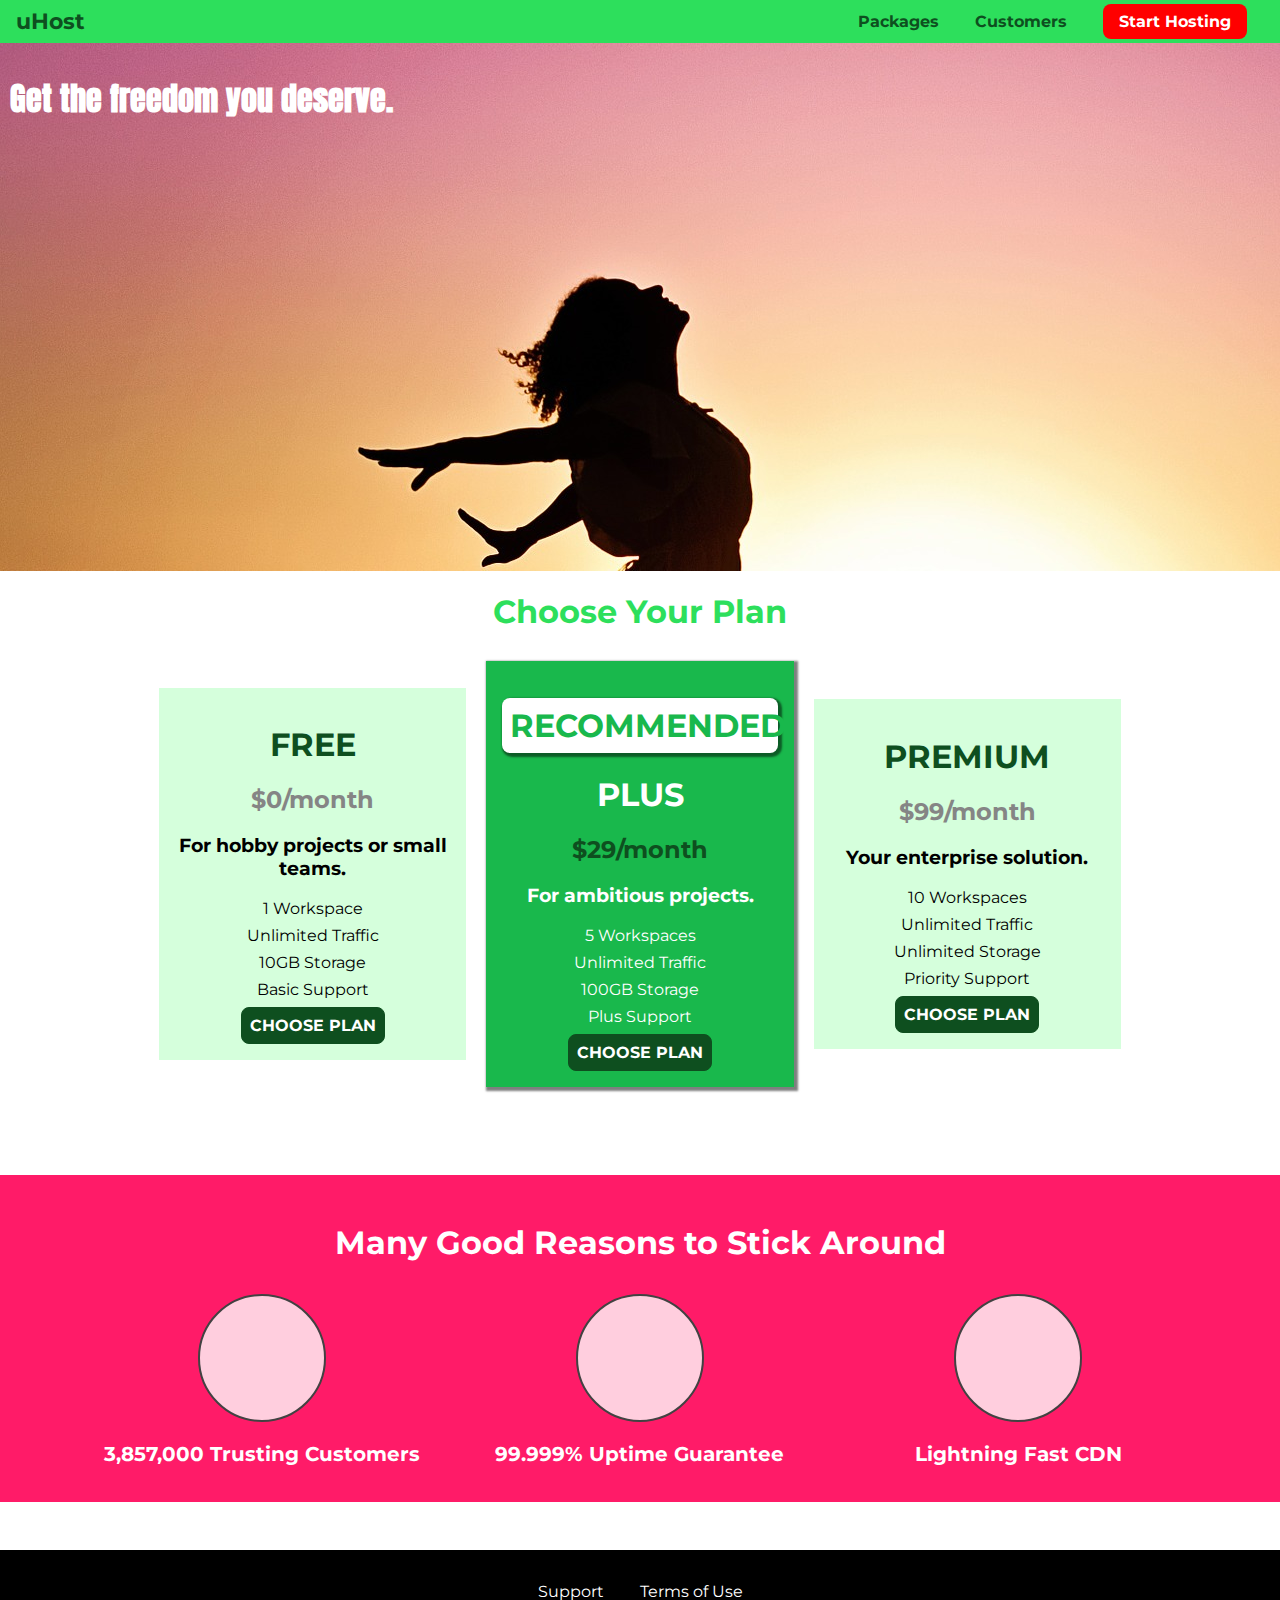
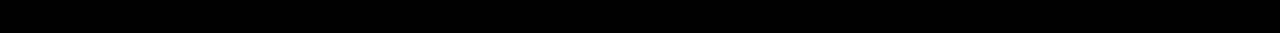
==== index.html @ 98f1be9f "finished section 5" ====
<!DOCTYPE html>
<html lang="en">

<head>
    <meta charset="UTF-8">
    <meta http-equiv="X-UA-Compatible" content="ie=edge">
    <title>uHost</title>
    <link rel="shortcut icon" href="favicon.png">
    <link href="https://fonts.googleapis.com/css?family=Anton" rel="stylesheet">
    <link href="https://fonts.googleapis.com/css?family=Montserrat:400,700" rel="stylesheet">
    <link rel="stylesheet" href="shared.css">
    <link rel="stylesheet" href="main.css">
</head>

<body>
    <header class="main-header">
        <div>
            <a href="index.html" class="main-header__brand">
                uHost
            </a>
        </div>
        <nav class="main-nav">
            <ul class="main-nav__items">
                <li class="main-nav__item">
                    <a href="packages/index.html">Packages</a>
                </li>
                <li class="main-nav__item">
                    <a href="customers/index.html">Customers</a>
                </li>
                <li class="main-nav__item main-nav__item--cta">
                    <a href="start-hosting/index.html">Start Hosting</a>
                </li>
            </ul>
        </nav>
    </header>
    <main>
        <section id="product-overview">
            <h1>Get the freedom you deserve.</h1>
        </section>
        <section id="plans">
            <h1 class="section-title">Choose Your Plan</h1>
            <div class="plan__list">
                <article class="plan">
                    <h1 class="plan__title">FREE</h1>
                    <h2 class="plan__price">$0/month</h2>
                    <h3>For hobby projects or small teams.</h3>
                    <ul class="plan__features">
                        <li class="plan__feature">1 Workspace</li>
                        <li class="plan__feature">Unlimited Traffic</li>
                        <li class="plan__feature">10GB Storage</li>
                        <li class="plan__feature">Basic Support</li>
                    </ul>
                    <div>
                        <button class="button">CHOOSE PLAN</button>
                    </div>
                </article>
                <article class="plan plan--highlighted">
                    <h1 class="plan__annotation">RECOMMENDED</h1>
                    <h1 class="plan__title">PLUS</h1>
                    <h2 class="plan__price">$29/month</h2>
                    <h3>For ambitious projects.</h3>
                    <ul class="plan__features">
                        <li class="plan__feature">5 Workspaces</li>
                        <li class="plan__feature">Unlimited Traffic</li>
                        <li class="plan__feature">100GB Storage</li>
                        <li class="plan__feature">Plus Support</li>
                    </ul>
                    <div>
                        <button class="button">CHOOSE PLAN</button>
                    </div>
                </article>
                <article class="plan">
                    <h1 class="plan__title">PREMIUM</h1>
                    <h2 class="plan__price">$99/month</h2>
                    <h3>Your enterprise solution.</h3>
                    <ul class="plan__features">
                        <li class="plan__feature">10 Workspaces</li>
                        <li class="plan__feature">Unlimited Traffic</li>
                        <li class="plan__feature">Unlimited Storage</li>
                        <li class="plan__feature">Priority Support</li>
                    </ul>
                    <div>
                        <button class="button">CHOOSE PLAN</button>
                    </div>
                </article>
            </div>
        </section>
        <section id="key-features">
            <h1 class="section-title">Many Good Reasons to Stick Around</h1>
            <ul class="key-feature__list">
                <li class="key-feature">
                    <div class="key-feature__image">

                    </div>
                    <p class="key-feature__description">3,857,000 Trusting Customers</p>
                </li>
                <li class="key-feature">
                    <div class="key-feature__image">

                    </div>
                    <p class="key-feature__description">99.999% Uptime Guarantee</p>
                </li>
                <li class="key-feature">
                    <div class="key-feature__image">

                    </div>
                    <p class="key-feature__description">Lightning Fast CDN</p>
                </li>
            </ul>
        </section>
    </main>
    <footer class="main-footer">
        <nav>
            <ul class="main-footer__links">
                <li class="main-footer__link">
                    <a href="#">Support</a>
                </li>
                <li class="main-footer__link">
                    <a href="#">Terms of Use</a>
                </li>
            </ul>
        </nav>
    </footer>
</body>

</html>
---- shared.css ----
* {
    box-sizing: border-box;
}

body {
    font-family: 'Montserrat', sans-serif;
    margin: 0;
}

.button {
    background: #0e4f1f;
    color: white;
    font: inherit;
    border: 1.5px solid #0e4f1f;
    padding: 8px;
    border-radius: 8px;
    font-weight: bold;
    cursor: pointer;
}

.button:hover,
.button:active {
    background: white;
    color: #0e4f1f;
}

.button:focus {
    outline: none;
}

.main-header {
    width: 100%;
    background: #2ddf5c;
    padding: 8px 16px;
}

.main-header>div {
    display: inline-block;
    vertical-align: middle;
}

.main-header__brand {
    color: #0e4f1f;
    text-decoration: none;
    font-weight: bold;
    font-size: 22px;
}


.main-nav {
    display: inline-block;
    text-align: right;
    width: calc(100% - 74px);
    vertical-align: middle;
}


.main-nav__item {
    display: inline-block;
    margin: 0 16px;
}

.main-nav__items {
    margin: 0;
    padding: 0;
    list-style: none;
}

.main-nav__item a {
    text-decoration: none;
    color: #0e4f1f;
    font-weight: bold;
    padding: 3px 0;
}

.main-nav__item a:hover,
.main-nav__item a:active {
    color: white;
    border-bottom: 5px solid white;
}

.main-nav__item--cta a {
    color: white;
    background: red;
    padding: 8px 16px;
    border-radius: 8px;
}

.main-nav__item--cta a:hover,
.main-nav__item--cta a:active {
    color: red;
    background: white;
    border: none;
}

.main-footer {
    background: black;
    padding: 32px;
    margin-top: 48px;
}

.main-footer__links {
    list-style: none;
    margin: 0;
    padding: 0;
    text-align: center;
}

.main-footer__link {
    display: inline-block;
    margin: 0 16px;
}

.main-footer__link>a {
    color: white;
    text-decoration: none;
}

.main-footer__link>a:hover,
.main-footer__link>a:active {
    color: #ccc;
}
---- main.css ----
#product-overview {
    background: url("freedom.jpg");
    width: 100%;
    height: 528px;
    padding: 10px;
}

.section-title {
    color: #2ddf5c;
    text-align: center;
}

#product-overview h1 {
    color: white;
    font-family: 'Anton', sans-serif;
}

.plan__list {
    width: 80%;
    margin: auto;
    text-align: center;
}

.plan {
    background: #d5ffdc;
    text-align: center;
    padding: 16px;
    margin: 8px;
    display: inline-block;
    width: 30%;
    vertical-align: middle;
}

.plan--highlighted {
    background: #19b84c;
    color: white;
    box-shadow: 2px 2px 2px 2px rgba(0, 0, 0, 0.5);
}

.plan__annotation {
    background: white;
    color: #19b84c;
    padding: 8px;
    box-shadow: 2px 2px 2px 2px rgba(0, 0, 0, 0.5);
    border-radius: 8px;
}

.plan__title {
    color: #0e4f1f;
}

.plan__price {
    color: #858585;
}

.plan--highlighted .plan__title {
    color: white;
}

.plan--highlighted .plan__price {
    color: #0e4f1f;
}

.plan__features {
    list-style: none;
    margin: 0;
    padding: 0;
}

.plan__feature {
    margin: 8px 0;
}

#key-features {
    background: #ff1b68;
    margin-top: 80px;
    padding: 16px;
}

#key-features>.section-title {
    color: white;
    margin: 32px;
}

.key-feature__list {
    list-style: none;
    margin: 0;
    padding: 0;
    text-align: center;
}

.key-feature {
    display: inline-block;
    width: 30%;
    vertical-align: top;
}

.key-feature__image {
    background: #ffcede;
    width: 128px;
    height: 128px;
    border: 2px solid #424242;
    border-radius: 50%;
    margin: auto;
}

.key-feature__description {
    text-align: center;
    font-weight: bold;
    color: white;
    font-size: 20px;
}
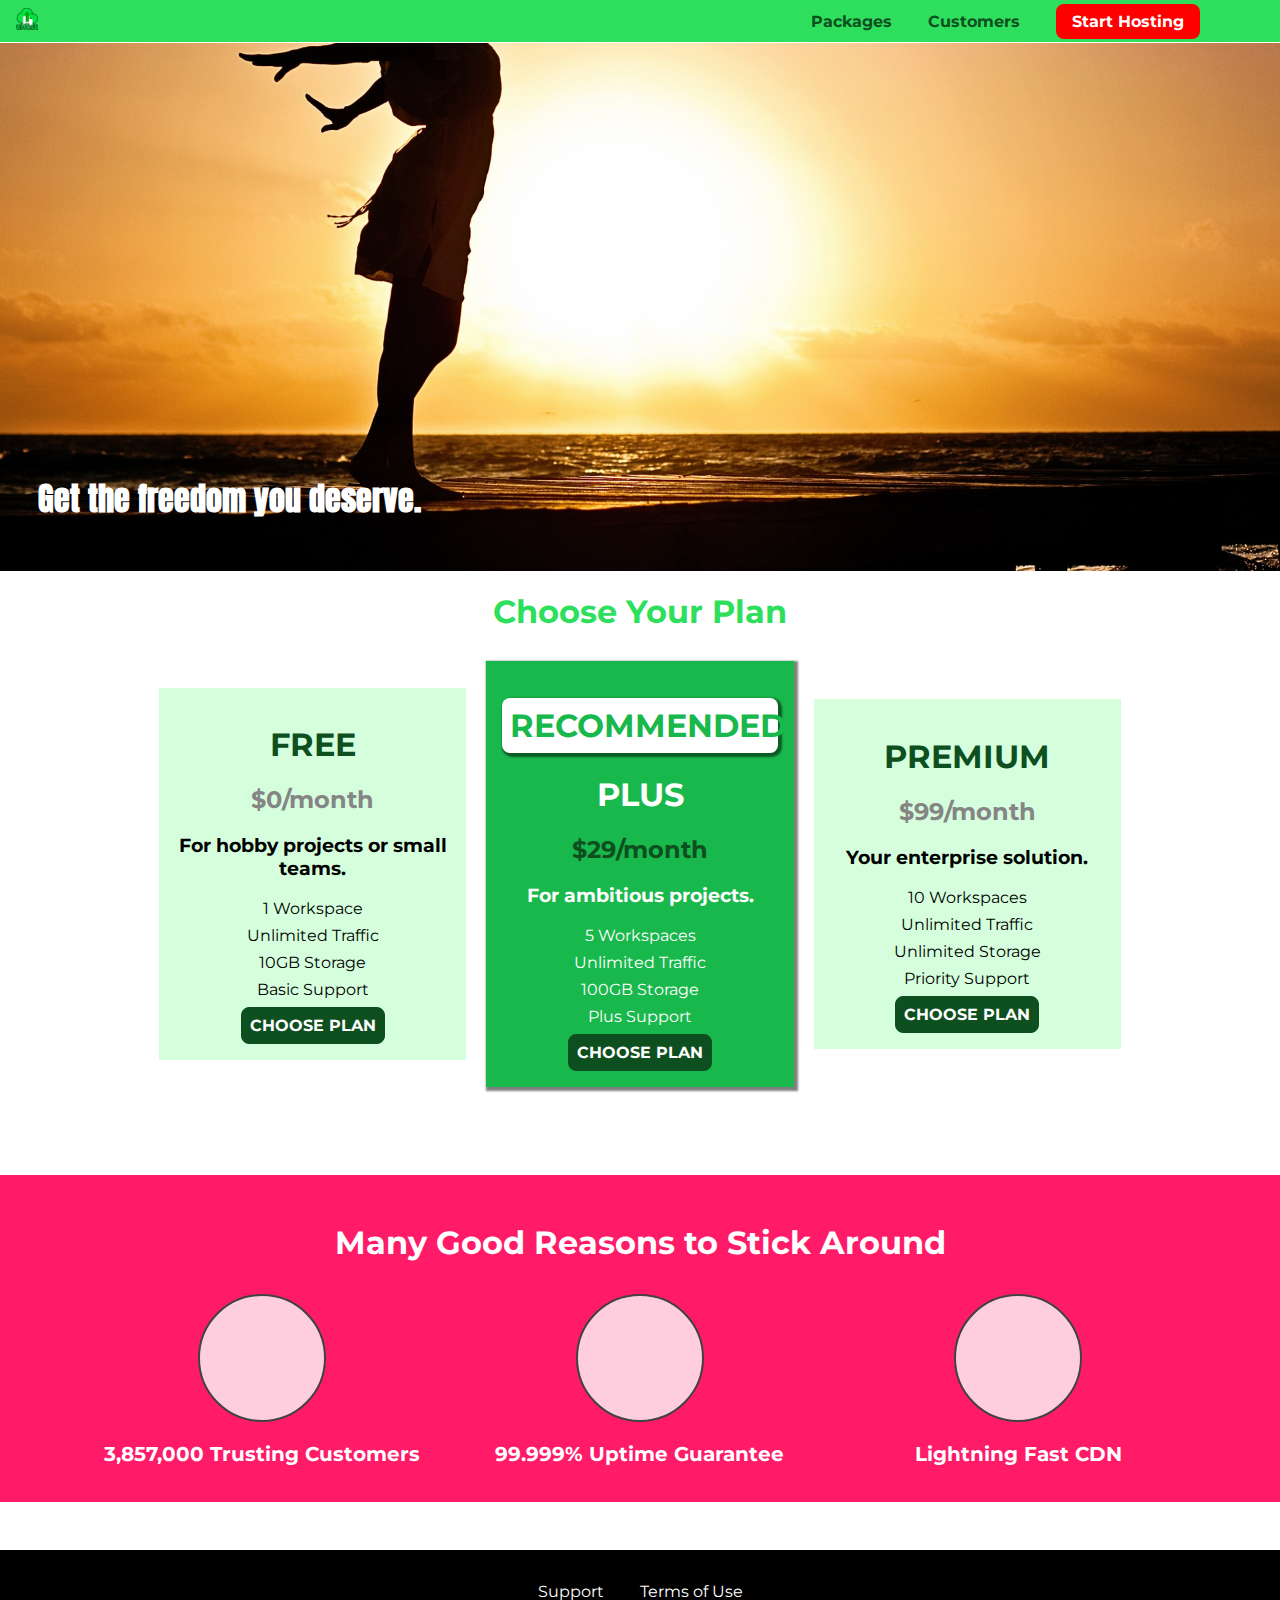
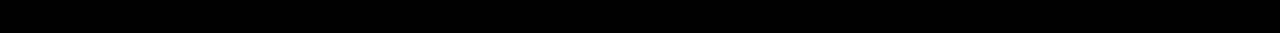
==== commit 0e2dacb4: "end of friday" ====
--- a/index.html
+++ b/index.html
@@ -16,7 +16,7 @@
     <header class="main-header">
         <div>
             <a href="index.html" class="main-header__brand">
-                uHost
+                <img src="images/uhost-icon.png" alt="uHost - your favorite company">
             </a>
         </div>
         <nav class="main-nav">
--- a/shared.css
+++ b/shared.css
@@ -30,8 +30,12 @@
 
 .main-header {
     width: 100%;
+    position: fixed;
     background: #2ddf5c;
     padding: 8px 16px;
+    top: 0;
+    left: 0;
+    z-index: 1;
 }
 
 .main-header>div {
@@ -44,6 +48,12 @@
     text-decoration: none;
     font-weight: bold;
     font-size: 22px;
+    height: 22px;
+    display: inline-block;
+}
+
+.main-header__brand img {
+    height: 100%;
 }
 
 
--- a/main.css
+++ b/main.css
@@ -1,8 +1,15 @@
 #product-overview {
-    background: url("freedom.jpg");
+    background: url("freedom.jpg") left 10% bottom 20%/cover no-repeat border-box ;
+    /* background-size: cover; */
+    /* background-repeat: no-repeat; */
+    /* background-position: left 10% top 20%; */
+    /* background-origin: border-box; */
+    /* background-clip: padding-box; */
     width: 100%;
     height: 528px;
     padding: 10px;
+    margin-top: 43px;
+    position: relative;
 }
 
 .section-title {
@@ -13,6 +20,9 @@
 #product-overview h1 {
     color: white;
     font-family: 'Anton', sans-serif;
+    position: absolute;
+    bottom: 5%;
+    left: 3%;
 }
 
 .plan__list {
@@ -77,7 +87,7 @@
     padding: 16px;
 }
 
-#key-features>.section-title {
+#key-features .section-title {
     color: white;
     margin: 32px;
 }
@@ -109,4 +119,8 @@
     font-weight: bold;
     color: white;
     font-size: 20px;
-}+}
+
+/* h1 {
+    font-family: sans-serif;
+} */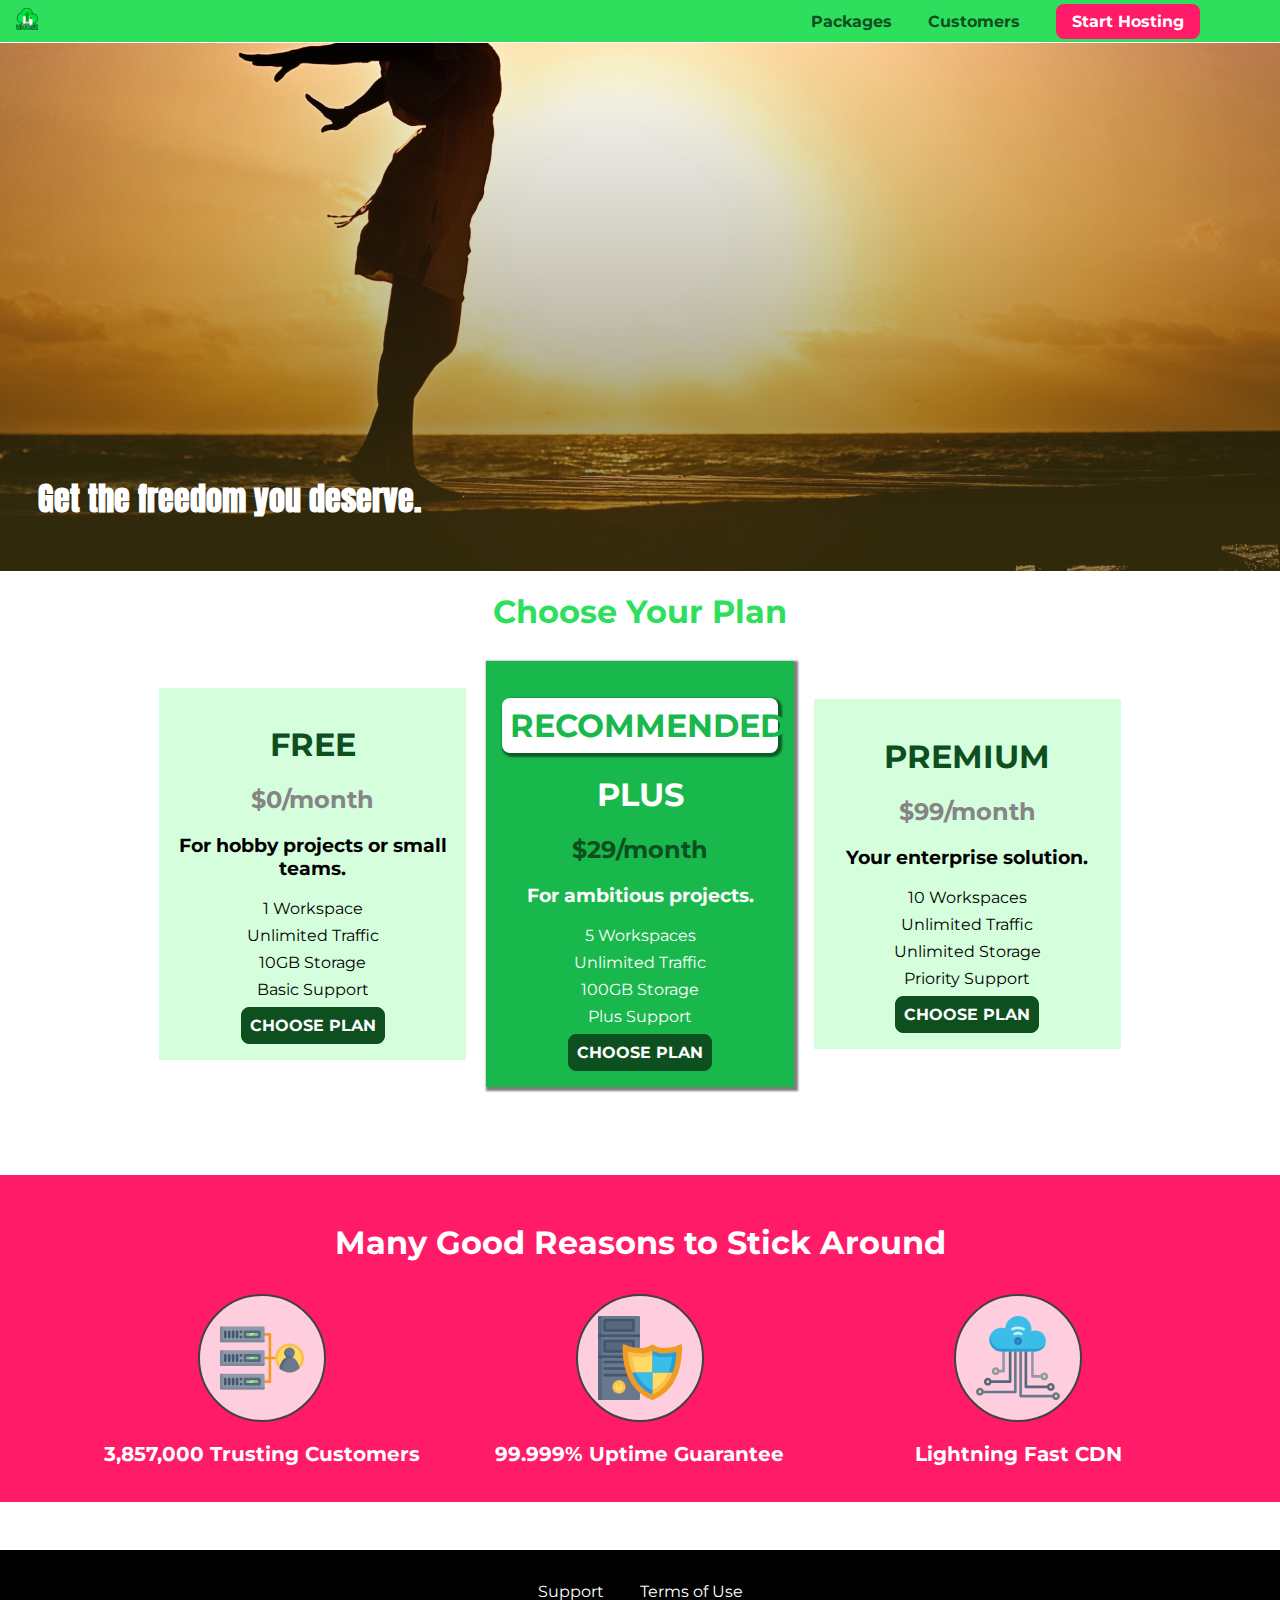
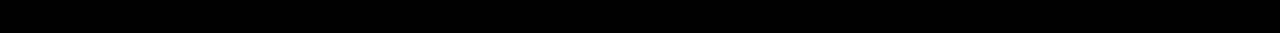
==== commit 925afd51: "start of the units module" ====
--- a/index.html
+++ b/index.html
@@ -16,7 +16,7 @@
     <header class="main-header">
         <div>
             <a href="index.html" class="main-header__brand">
-                <img src="images/uhost-icon.png" alt="uHost - your favorite company">
+                <img src="images/uhost-icon.png" alt="uHost - Your favorite hosting company">
             </a>
         </div>
         <nav class="main-nav">
@@ -90,19 +90,197 @@
             <ul class="key-feature__list">
                 <li class="key-feature">
                     <div class="key-feature__image">
-
+                        <svg viewBox="0 0 512 512">
+                            <path style="fill:#F09B24;"
+                                d="M344,248h-32V112c0-4.418-3.582-8-8-8h-40c-4.418,0-8,3.582-8,8s3.582,8,8,8h32v128h-32  c-4.418,0-8,3.582-8,8s3.582,8,8,8h32v128h-32c-4.418,0-8,3.582-8,8s3.582,8,8,8h40c4.418,0,8-3.582,8-8V264h32c4.418,0,8-3.582,8-8  S348.418,248,344,248z" />
+                            <path style="fill:#8E9AA9;"
+                                d="M264,64H8c-4.418,0-8,3.582-8,8v80c0,4.418,3.582,8,8,8h256c4.418,0,8-3.582,8-8V72  C272,67.582,268.418,64,264,64z" />
+                            <path style="fill:#7C899B;"
+                                d="M24,144c-4.418,0-8-3.582-8-8V64H8c-4.418,0-8,3.582-8,8v80c0,4.418,3.582,8,8,8h256  c4.418,0,8-3.582,8-8v-8H24z" />
+                            <rect x="152" y="96" style="fill:#B8E3A8;" width="88" height="32" />
+                            <g>
+                                <polygon style="fill:#7EC97D;" points="152,96 152,128 166,128 198,96  " />
+                                <polygon style="fill:#7EC97D;" points="220,96 188,128 240,128 240,96  " />
+                            </g>
+                            <path style="fill:#56677E;"
+                                d="M240,136h-88c-4.418,0-8-3.582-8-8V96c0-4.418,3.582-8,8-8h88c4.418,0,8,3.582,8,8v32  C248,132.418,244.418,136,240,136z M160,120h72v-16h-72V120z" />
+                            <g>
+                                <path style="fill:#435670;"
+                                    d="M32,136c-4.418,0-8-3.582-8-8V96c0-4.418,3.582-8,8-8s8,3.582,8,8v32C40,132.418,36.418,136,32,136z   " />
+                                <path style="fill:#435670;"
+                                    d="M56,136c-4.418,0-8-3.582-8-8V96c0-4.418,3.582-8,8-8s8,3.582,8,8v32C64,132.418,60.418,136,56,136z   " />
+                                <path style="fill:#435670;"
+                                    d="M80,136c-4.418,0-8-3.582-8-8V96c0-4.418,3.582-8,8-8s8,3.582,8,8v32C88,132.418,84.418,136,80,136z   " />
+                                <path style="fill:#435670;"
+                                    d="M104,136c-4.418,0-8-3.582-8-8V96c0-4.418,3.582-8,8-8s8,3.582,8,8v32   C112,132.418,108.418,136,104,136z" />
+                                <path style="fill:#435670;"
+                                    d="M128,105c-4.418,0-8-3.582-8-8v-1c0-4.418,3.582-8,8-8s8,3.582,8,8v1   C136,101.418,132.418,105,128,105z" />
+                                <path style="fill:#435670;"
+                                    d="M128,136c-4.418,0-8-3.582-8-8v-1c0-4.418,3.582-8,8-8s8,3.582,8,8v1   C136,132.418,132.418,136,128,136z" />
+                            </g>
+                            <path style="fill:#8E9AA9;"
+                                d="M264,208H8c-4.418,0-8,3.582-8,8v80c0,4.418,3.582,8,8,8h256c4.418,0,8-3.582,8-8v-80  C272,211.582,268.418,208,264,208z" />
+                            <path style="fill:#7C899B;"
+                                d="M24,288c-4.418,0-8-3.582-8-8v-72H8c-4.418,0-8,3.582-8,8v80c0,4.418,3.582,8,8,8h256  c4.418,0,8-3.582,8-8v-8H24z" />
+                            <rect x="152" y="240" style="fill:#B8E3A8;" width="88" height="32" />
+                            <g>
+                                <polygon style="fill:#7EC97D;" points="152,240 152,272 166,272 198,240  " />
+                                <polygon style="fill:#7EC97D;" points="220,240 188,272 240,272 240,240  " />
+                            </g>
+                            <path style="fill:#56677E;"
+                                d="M240,280h-88c-4.418,0-8-3.582-8-8v-32c0-4.418,3.582-8,8-8h88c4.418,0,8,3.582,8,8v32  C248,276.418,244.418,280,240,280z M160,264h72v-16h-72V264z" />
+                            <g>
+                                <path style="fill:#435670;"
+                                    d="M32,280c-4.418,0-8-3.582-8-8v-32c0-4.418,3.582-8,8-8s8,3.582,8,8v32C40,276.418,36.418,280,32,280   z" />
+                                <path style="fill:#435670;"
+                                    d="M56,280c-4.418,0-8-3.582-8-8v-32c0-4.418,3.582-8,8-8s8,3.582,8,8v32C64,276.418,60.418,280,56,280   z" />
+                                <path style="fill:#435670;"
+                                    d="M80,280c-4.418,0-8-3.582-8-8v-32c0-4.418,3.582-8,8-8s8,3.582,8,8v32C88,276.418,84.418,280,80,280   z" />
+                                <path style="fill:#435670;"
+                                    d="M104,280c-4.418,0-8-3.582-8-8v-32c0-4.418,3.582-8,8-8s8,3.582,8,8v32   C112,276.418,108.418,280,104,280z" />
+                                <path style="fill:#435670;"
+                                    d="M128,249c-4.418,0-8-3.582-8-8v-1c0-4.418,3.582-8,8-8s8,3.582,8,8v1   C136,245.418,132.418,249,128,249z" />
+                                <path style="fill:#435670;"
+                                    d="M128,280c-4.418,0-8-3.582-8-8v-1c0-4.418,3.582-8,8-8s8,3.582,8,8v1   C136,276.418,132.418,280,128,280z" />
+                            </g>
+                            <path style="fill:#8E9AA9;"
+                                d="M264,352H8c-4.418,0-8,3.582-8,8v80c0,4.418,3.582,8,8,8h256c4.418,0,8-3.582,8-8v-80  C272,355.582,268.418,352,264,352z" />
+                            <path style="fill:#7C899B;"
+                                d="M24,432c-4.418,0-8-3.582-8-8v-72H8c-4.418,0-8,3.582-8,8v80c0,4.418,3.582,8,8,8h256  c4.418,0,8-3.582,8-8v-8H24z" />
+                            <rect x="152" y="384" style="fill:#B8E3A8;" width="88" height="32" />
+                            <g>
+                                <polygon style="fill:#7EC97D;" points="152,384 152,416 166,416 198,384  " />
+                                <polygon style="fill:#7EC97D;" points="220,384 188,416 240,416 240,384  " />
+                            </g>
+                            <path style="fill:#56677E;"
+                                d="M240,424h-88c-4.418,0-8-3.582-8-8v-32c0-4.418,3.582-8,8-8h88c4.418,0,8,3.582,8,8v32  C248,420.418,244.418,424,240,424z M160,408h72v-16h-72V408z" />
+                            <g>
+                                <path style="fill:#435670;"
+                                    d="M32,424c-4.418,0-8-3.582-8-8v-32c0-4.418,3.582-8,8-8s8,3.582,8,8v32C40,420.418,36.418,424,32,424   z" />
+                                <path style="fill:#435670;"
+                                    d="M56,424c-4.418,0-8-3.582-8-8v-32c0-4.418,3.582-8,8-8s8,3.582,8,8v32C64,420.418,60.418,424,56,424   z" />
+                                <path style="fill:#435670;"
+                                    d="M80,424c-4.418,0-8-3.582-8-8v-32c0-4.418,3.582-8,8-8s8,3.582,8,8v32C88,420.418,84.418,424,80,424   z" />
+                                <path style="fill:#435670;"
+                                    d="M104,424c-4.418,0-8-3.582-8-8v-32c0-4.418,3.582-8,8-8s8,3.582,8,8v32   C112,420.418,108.418,424,104,424z" />
+                                <path style="fill:#435670;"
+                                    d="M128,393c-4.418,0-8-3.582-8-8v-1c0-4.418,3.582-8,8-8s8,3.582,8,8v1   C136,389.418,132.418,393,128,393z" />
+                                <path style="fill:#435670;"
+                                    d="M128,424c-4.418,0-8-3.582-8-8v-1c0-4.418,3.582-8,8-8s8,3.582,8,8v1   C136,420.418,132.418,424,128,424z" />
+                            </g>
+                            <path style="fill:#F7C14D;"
+                                d="M424,168c-48.523,0-88,39.477-88,88s39.477,88,88,88s88-39.477,88-88S472.523,168,424,168z" />
+                            <path style="fill:#FFDB66;"
+                                d="M424,184c-39.701,0-72,32.299-72,72s32.299,72,72,72s72-32.299,72-72S463.701,184,424,184z" />
+                            <path style="fill:#69788D;"
+                                d="M484.893,314.16C476.393,274.588,451.922,248,424,248s-52.393,26.588-60.893,66.16  c-0.605,2.82,0.354,5.749,2.511,7.664C381.731,336.124,402.465,344,424,344s42.269-7.876,58.381-22.176  C484.539,319.909,485.498,316.98,484.893,314.16z" />
+                            <path style="fill:#56677E;"
+                                d="M434.053,249.171C430.768,248.403,427.411,248,424,248c-27.922,0-52.393,26.588-60.893,66.16  c-0.605,2.82,0.354,5.749,2.511,7.664c3.383,3.002,6.979,5.703,10.734,8.125C384.904,286.243,407.373,255.378,434.053,249.171z" />
+                            <path style="fill:#69788D;"
+                                d="M424,192c-17.645,0-32,14.355-32,32s14.355,32,32,32s32-14.355,32-32S441.645,192,424,192z" />
+                            <path style="fill:#56677E;"
+                                d="M432,248c-17.645,0-32-14.355-32-32c0-6.783,2.128-13.076,5.742-18.258  C397.444,203.53,392,213.138,392,224c0,17.645,14.355,32,32,32c10.862,0,20.471-5.444,26.258-13.742  C445.076,245.872,438.783,248,432,248z" />
+
+                        </svg>
                     </div>
                     <p class="key-feature__description">3,857,000 Trusting Customers</p>
                 </li>
                 <li class="key-feature">
                     <div class="key-feature__image">
-
+                        <svg viewBox="0 0 512 512">
+                            <path style="fill:#69788D;"
+                                d="M248,0H8C3.582,0,0,3.582,0,8v496c0,4.418,3.582,8,8,8h240c4.418,0,8-3.582,8-8V8  C256,3.582,252.418,0,248,0z" />
+                            <path style="fill:#56677E;"
+                                d="M24,504V8c0-4.418,3.582-8,8-8H8C3.582,0,0,3.582,0,8v496c0,4.418,3.582,8,8,8h24  C27.582,512,24,508.418,24,504z" />
+                            <g>
+                                <rect x="0" y="112" style="fill:#435670;" width="256" height="16" />
+                                <rect x="0" y="240" style="fill:#435670;" width="256" height="16" />
+                            </g>
+                            <path style="fill:#F7C14D;"
+                                d="M128,392c-22.056,0-40,17.944-40,40s17.944,40,40,40s40-17.944,40-40S150.056,392,128,392z" />
+                            <path style="fill:#FFDB66;"
+                                d="M128,408c-13.233,0-24,10.767-24,24s10.767,24,24,24s24-10.767,24-24S141.233,408,128,408z" />
+                            <path style="fill:#F7C14D;"
+                                d="M128,392c-2.739,0-5.414,0.278-8,0.805V424c0,4.418,3.582,8,8,8c4.418,0,8-3.582,8-8v-31.195  C133.414,392.278,130.739,392,128,392z" />
+                            <g>
+                                <path style="fill:#435670;"
+                                    d="M216,288H40c-4.418,0-8-3.582-8-8s3.582-8,8-8h176c4.418,0,8,3.582,8,8S220.418,288,216,288z" />
+                                <path style="fill:#435670;"
+                                    d="M216,328H40c-4.418,0-8-3.582-8-8s3.582-8,8-8h176c4.418,0,8,3.582,8,8S220.418,328,216,328z" />
+                                <path style="fill:#435670;"
+                                    d="M216,368H40c-4.418,0-8-3.582-8-8s3.582-8,8-8h176c4.418,0,8,3.582,8,8S220.418,368,216,368z" />
+                                <path style="fill:#435670;"
+                                    d="M216,16H40c-4.418,0-8,3.582-8,8v64c0,4.418,3.582,8,8,8h176c4.418,0,8-3.582,8-8V24   C224,19.582,220.418,16,216,16z" />
+                            </g>
+                            <rect x="48" y="32" style="fill:#56677E;" width="160" height="48" />
+                            <path style="fill:#435670;"
+                                d="M216,144H40c-4.418,0-8,3.582-8,8v64c0,4.418,3.582,8,8,8h176c4.418,0,8-3.582,8-8v-64  C224,147.582,220.418,144,216,144z" />
+                            <rect x="48" y="160" style="fill:#56677E;" width="160" height="48" />
+                            <path style="fill:#F09B24;"
+                                d="M511.747,180.237c-0.194-6.537-8.107-10.107-13.135-5.894c-5.6,4.693-42.904,21.282-98.514,21.282  c-33.45,0-64.625-20.999-64.929-21.206c-2.9-1.991-6.764-1.85-9.512,0.346c-2.677,2.135-27.201,20.86-63.793,20.86  c-55.607,0-92.914-16.589-98.515-21.282c-5.028-4.211-12.941-0.645-13.135,5.894c-1.634,54.834,4.655,105.941,18.693,151.903  c12.096,39.604,29.759,74.047,52.497,102.373c27.538,34.304,62.743,59.882,104.66,76.045c3.069,1.918,6.757,1.921,9.83,0  c41.917-16.163,77.122-41.741,104.66-76.045c22.738-28.326,40.401-62.77,52.497-102.373  C507.092,286.179,513.381,235.071,511.747,180.237z" />
+                            <path style="fill:#F7C14D;"
+                                d="M476.21,221.226c-1.953-1.631-4.568-2.235-7.036-1.628c-21.686,5.327-44.926,8.028-69.075,8.028  c-25.926,0-49.633-8.975-64.955-16.504c-2.307-1.134-5.016-1.091-7.284,0.116c-14.059,7.477-36.919,16.388-65.994,16.388  c-24.153,0-47.394-2.701-69.075-8.028c-5.155-1.268-10.221,2.966-9.894,8.261c2.077,33.693,7.668,65.635,16.616,94.935  c22.774,74.565,66.139,126.334,128.888,153.868c2.032,0.891,4.397,0.891,6.43,0c61.777-27.107,104.716-78.876,127.62-153.868  c8.948-29.3,14.539-61.241,16.616-94.935C479.224,225.319,478.163,222.856,476.21,221.226z" />
+                            <path style="fill:#FFDB66;"
+                                d="M331.609,451.727c-52.604-25.289-89.304-70.987-109.144-135.944  c-6.532-21.39-11.162-44.336-13.82-68.447c17.133,2.852,34.952,4.291,53.22,4.291c29.394,0,53.376-7.793,69.978-15.561  c17.44,7.736,41.656,15.561,68.256,15.561c18.267,0,36.085-1.439,53.219-4.291c-2.659,24.112-7.288,47.06-13.82,68.448  C419.545,381.108,383.27,426.805,331.609,451.727z" />
+                            <g>
+                                <path style="fill:#2C9DD4;"
+                                    d="M479.066,227.858c0.157-2.539-0.903-5.002-2.856-6.633s-4.568-2.235-7.036-1.628   c-21.686,5.327-44.926,8.028-69.075,8.028c-25.926,0-49.633-8.975-64.955-16.504c-1.057-0.52-2.2-0.78-3.345-0.806l-0.072,133.351   h123.601c2.556-6.746,4.933-13.702,7.123-20.874C471.398,293.493,476.989,261.552,479.066,227.858z" />
+                                <path style="fill:#2C9DD4;"
+                                    d="M206.658,343.667c24.153,63.42,65.028,108.108,121.743,132.995c1.031,0.452,2.147,0.673,3.263,0.666   l0.063-133.661H206.658z" />
+                            </g>
+                            <g>
+                                <path style="fill:#3CBDE8;"
+                                    d="M439.497,315.783c6.532-21.389,11.161-44.336,13.82-68.448c-17.134,2.852-34.952,4.291-53.219,4.291   c-26.6,0-50.815-7.824-68.256-15.561l-0.116,107.601h97.758C433.179,334.807,436.524,325.518,439.497,315.783z" />
+                                <path style="fill:#3CBDE8;"
+                                    d="M232.523,343.667c21.144,50.298,54.363,86.56,99.087,108.06l0.117-108.06H232.523z" />
+                            </g>
+                        </svg>
                     </div>
                     <p class="key-feature__description">99.999% Uptime Guarantee</p>
                 </li>
                 <li class="key-feature">
                     <div class="key-feature__image">
-
+                        <svg viewBox="0 0 512 512">
+                            <path style="fill:#8E9AA9;"
+                                d="M168,200c-4.418,0-8,3.582-8,8v120h-17.376c-3.302-9.311-12.194-16-22.624-16  c-13.234,0-24,10.767-24,24s10.766,24,24,24c10.429,0,19.321-6.689,22.624-16H168c4.418,0,8-3.582,8-8V208  C176,203.582,172.418,200,168,200z" />
+                            <path style="fill:#FFDB66;"
+                                d="M120,328c-4.411,0-8,3.589-8,8s3.589,8,8,8s8-3.589,8-8S124.411,328,120,328z" />
+                            <path style="fill:#56677E;"
+                                d="M208,200c-4.418,0-8,3.582-8,8v184H94.624C91.322,382.689,82.43,376,72,376  c-13.234,0-24,10.767-24,24s10.766,24,24,24c10.429,0,19.321-6.689,22.624-16H208c4.418,0,8-3.582,8-8V208  C216,203.582,212.418,200,208,200z" />
+                            <path style="fill:#FFDB66;"
+                                d="M72,392c-4.411,0-8,3.589-8,8s3.589,8,8,8s8-3.589,8-8S76.411,392,72,392z" />
+                            <path style="fill:#69788D;"
+                                d="M240,208c-4.418,0-8,3.582-8,8v239H47.24c-2.671-10.34-12.078-18-23.24-18c-13.234,0-24,10.767-24,24  s10.766,24,24,24c9.666,0,18.009-5.747,21.809-14H240c4.418,0,8-3.582,8-8V216C248,211.582,244.418,208,240,208z" />
+                            <path style="fill:#FFDB66;"
+                                d="M24,453c-4.411,0-8,3.589-8,8s3.589,8,8,8s8-3.589,8-8S28.411,453,24,453z" />
+                            <path style="fill:#69788D;"
+                                d="M488,464c-10.429,0-19.321,6.689-22.624,16H280V208c0-4.418-3.582-8-8-8s-8,3.582-8,8v280  c0,4.418,3.582,8,8,8h193.376c3.302,9.311,12.194,16,22.624,16c13.234,0,24-10.767,24-24S501.234,464,488,464z" />
+                            <path style="fill:#FFDB66;"
+                                d="M488,480c-4.411,0-8,3.589-8,8s3.589,8,8,8s8-3.589,8-8S492.411,480,488,480z" />
+                            <path style="fill:#56677E;"
+                                d="M456,408c-10.429,0-19.321,6.689-22.624,16H312V208c0-4.418-3.582-8-8-8s-8,3.582-8,8v224  c0,4.418,3.582,8,8,8h129.376c3.302,9.311,12.194,16,22.624,16c13.234,0,24-10.767,24-24S469.234,408,456,408z" />
+                            <path style="fill:#FFDB66;"
+                                d="M456,424c-4.411,0-8,3.589-8,8s3.589,8,8,8s8-3.589,8-8S460.411,424,456,424z" />
+                            <path style="fill:#8E9AA9;"
+                                d="M416,344c-10.429,0-19.321,6.689-22.624,16H352V208c0-4.418-3.582-8-8-8s-8,3.582-8,8v160  c0,4.418,3.582,8,8,8h49.376c3.302,9.311,12.194,16,22.624,16c13.234,0,24-10.767,24-24S429.234,344,416,344z" />
+                            <path style="fill:#FFDB66;"
+                                d="M416,360c-4.411,0-8,3.589-8,8s3.589,8,8,8s8-3.589,8-8S420.411,360,416,360z" />
+                            <path style="fill:#3CBDE8;"
+                                d="M362,88c-8.741,0-17.231,1.751-25.06,5.085C337.646,88.797,338,84.43,338,80  c0-44.112-35.888-80-80-80c-42.823,0-77.895,33.816-79.909,76.149C170.393,73.415,162.244,72,154,72c-39.701,0-72,32.299-72,72  s32.299,72,72,72h208c35.29,0,64-28.71,64-64S397.29,88,362,88z" />
+                            <path style="fill:#2C9DD4;"
+                                d="M368,200H160c-39.701,0-72-32.299-72-72c0-5.863,0.721-11.559,2.05-17.019  C84.918,120.88,82,132.102,82,144c0,39.701,32.299,72,72,72h208c30.389,0,55.88-21.296,62.379-49.743  C413.565,186.327,392.352,200,368,200z" />
+                            <path style="fill:#2A7DB5;"
+                                d="M256,128c-13.234,0-24,10.767-24,24s10.766,24,24,24c13.233,0,24-10.767,24-24S269.233,128,256,128z" />
+                            <path style="fill:#2C9DD4;"
+                                d="M256,144c-4.411,0-8,3.589-8,8s3.589,8,8,8c4.411,0,8-3.589,8-8S260.411,144,256,144z" />
+                            <g>
+                                <path style="fill:#C5F1FA;"
+                                    d="M221.755,87.695c-2.994,0-5.864-1.688-7.233-4.572c-1.894-3.991-0.194-8.763,3.798-10.657   C230.157,66.849,242.834,64,256,64c13.166,0,25.844,2.849,37.68,8.466c3.992,1.895,5.692,6.666,3.798,10.657   s-6.666,5.692-10.657,3.798C277.144,82.328,266.774,80,256,80c-10.774,0-21.144,2.328-30.821,6.921   C224.072,87.446,222.904,87.695,221.755,87.695z" />
+                                <path style="fill:#C5F1FA;"
+                                    d="M276.545,116.618c-1.148,0-2.316-0.249-3.424-0.774C267.745,113.293,261.985,112,256,112   c-5.985,0-11.745,1.293-17.121,3.844c-3.991,1.895-8.763,0.192-10.657-3.798c-1.894-3.992-0.193-8.764,3.798-10.657   C239.557,97.813,247.625,96,256,96c8.376,0,16.444,1.813,23.98,5.389c3.991,1.894,5.692,6.665,3.798,10.657   C282.41,114.93,279.539,116.618,276.545,116.618z" />
+                            </g>
+
+                        </svg>
                     </div>
                     <p class="key-feature__description">Lightning Fast CDN</p>
                 </li>
--- a/shared.css
+++ b/shared.css
@@ -7,34 +7,13 @@
     margin: 0;
 }
 
-.button {
-    background: #0e4f1f;
-    color: white;
-    font: inherit;
-    border: 1.5px solid #0e4f1f;
-    padding: 8px;
-    border-radius: 8px;
-    font-weight: bold;
-    cursor: pointer;
-}
-
-.button:hover,
-.button:active {
-    background: white;
-    color: #0e4f1f;
-}
-
-.button:focus {
-    outline: none;
-}
-
 .main-header {
     width: 100%;
     position: fixed;
+    top: 0;
+    left: 0;
     background: #2ddf5c;
     padding: 8px 16px;
-    top: 0;
-    left: 0;
     z-index: 1;
 }
 
@@ -49,13 +28,14 @@
     font-weight: bold;
     font-size: 22px;
     height: 22px;
+    /* width: 20px; */
     display: inline-block;
 }
 
 .main-header__brand img {
     height: 100%;
+    /* width: 100%; */
 }
-
 
 .main-nav {
     display: inline-block;
@@ -64,16 +44,15 @@
     vertical-align: middle;
 }
 
+.main-nav__items {
+    margin: 0;
+    padding: 0;
+    list-style: none;
+}
 
 .main-nav__item {
     display: inline-block;
     margin: 0 16px;
-}
-
-.main-nav__items {
-    margin: 0;
-    padding: 0;
-    list-style: none;
 }
 
 .main-nav__item a {
@@ -91,14 +70,14 @@
 
 .main-nav__item--cta a {
     color: white;
-    background: red;
+    background: #ff1b68;
     padding: 8px 16px;
     border-radius: 8px;
 }
 
 .main-nav__item--cta a:hover,
 .main-nav__item--cta a:active {
-    color: red;
+    color: #ff1b68;
     background: white;
     border: none;
 }
@@ -121,12 +100,33 @@
     margin: 0 16px;
 }
 
-.main-footer__link>a {
+.main-footer__link a {
     color: white;
     text-decoration: none;
 }
 
-.main-footer__link>a:hover,
-.main-footer__link>a:active {
+.main-footer__link a:hover,
+.main-footer__link a:active {
     color: #ccc;
+}
+
+.button {
+    background: #0e4f1f;
+    color: white;
+    font: inherit;
+    border: 1.5px solid #0e4f1f;
+    padding: 8px;
+    border-radius: 8px;
+    font-weight: bold;
+    cursor: pointer;
+}
+
+.button:hover,
+.button:active {
+    background: white;
+    color: #0e4f1f;
+}
+
+.button:focus {
+    outline: none;
 }--- a/main.css
+++ b/main.css
@@ -1,14 +1,20 @@
 #product-overview {
-    background: url("freedom.jpg") left 10% bottom 20%/cover no-repeat border-box ;
-    /* background-size: cover; */
-    /* background-repeat: no-repeat; */
-    /* background-position: left 10% top 20%; */
-    /* background-origin: border-box; */
-    /* background-clip: padding-box; */
+    background: linear-gradient(to top, rgba(80, 68, 18, 0.6) 10%, transparent),
+        url("images/freedom.jpg") left 10% bottom 20%/cover no-repeat border-box,
+        #ff1b68;
+    /* background-image: url("freedom.jpg");
+      background-size: cover;
+      background-position: left 10% bottom 20%; */
+    /* background-repeat: no-repeat;
+      background-origin: border-box;
+      background-clip: border-box; */
+    /* background-image: linear-gradient(180deg, red 70%, blue 60%, rgba(0,0,0,0.5)); */
+    /* background-image: radial-gradient(ellipse farthest-corner at 20% 50%, red, blue 70%, green); */
     width: 100%;
     height: 528px;
     padding: 10px;
     margin-top: 43px;
+    /* border: 5px dashed red; */
     position: relative;
 }
 
@@ -19,7 +25,7 @@
 
 #product-overview h1 {
     color: white;
-    font-family: 'Anton', sans-serif;
+    font-family: "Anton", sans-serif;
     position: absolute;
     bottom: 5%;
     left: 3%;
@@ -112,6 +118,7 @@
     border: 2px solid #424242;
     border-radius: 50%;
     margin: auto;
+    padding: 20px;
 }
 
 .key-feature__description {
@@ -122,5 +129,5 @@
 }
 
 /* h1 {
-    font-family: sans-serif;
-} */+      font-family: sans-serif;
+  } */